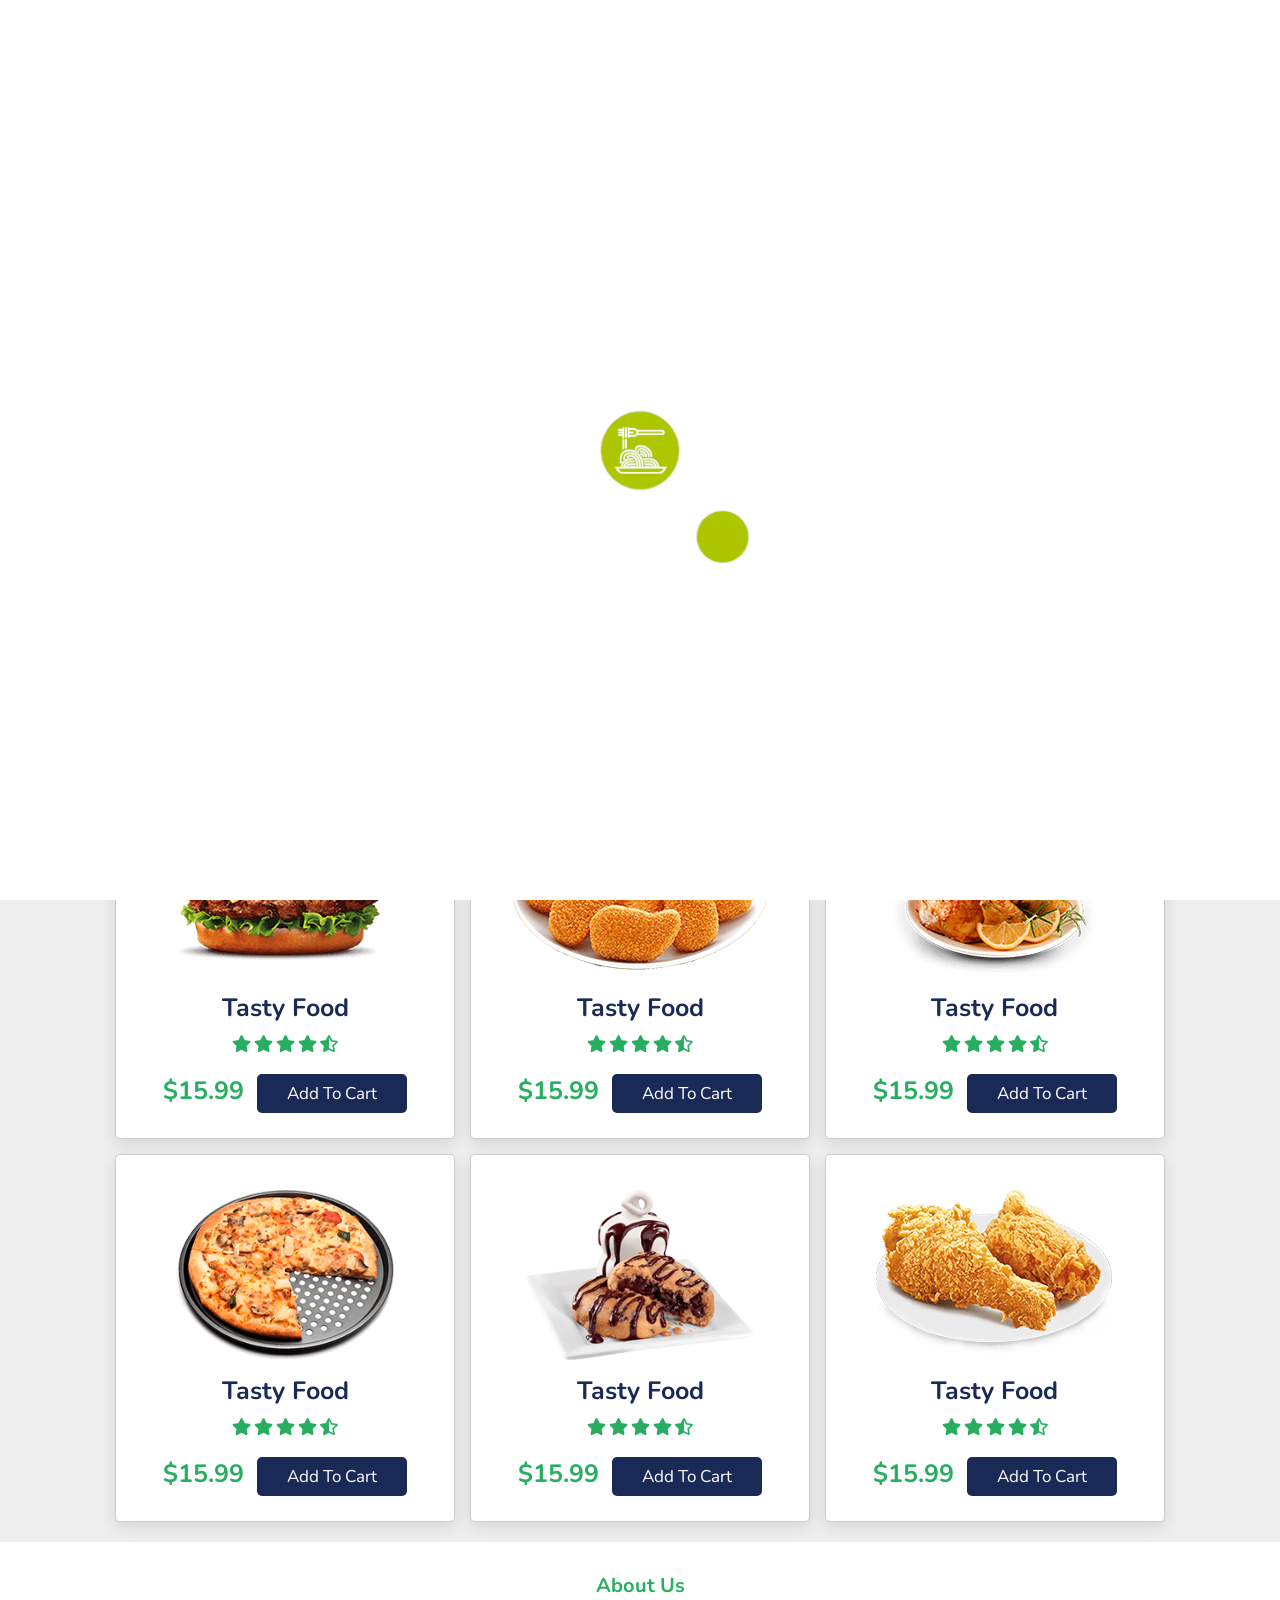
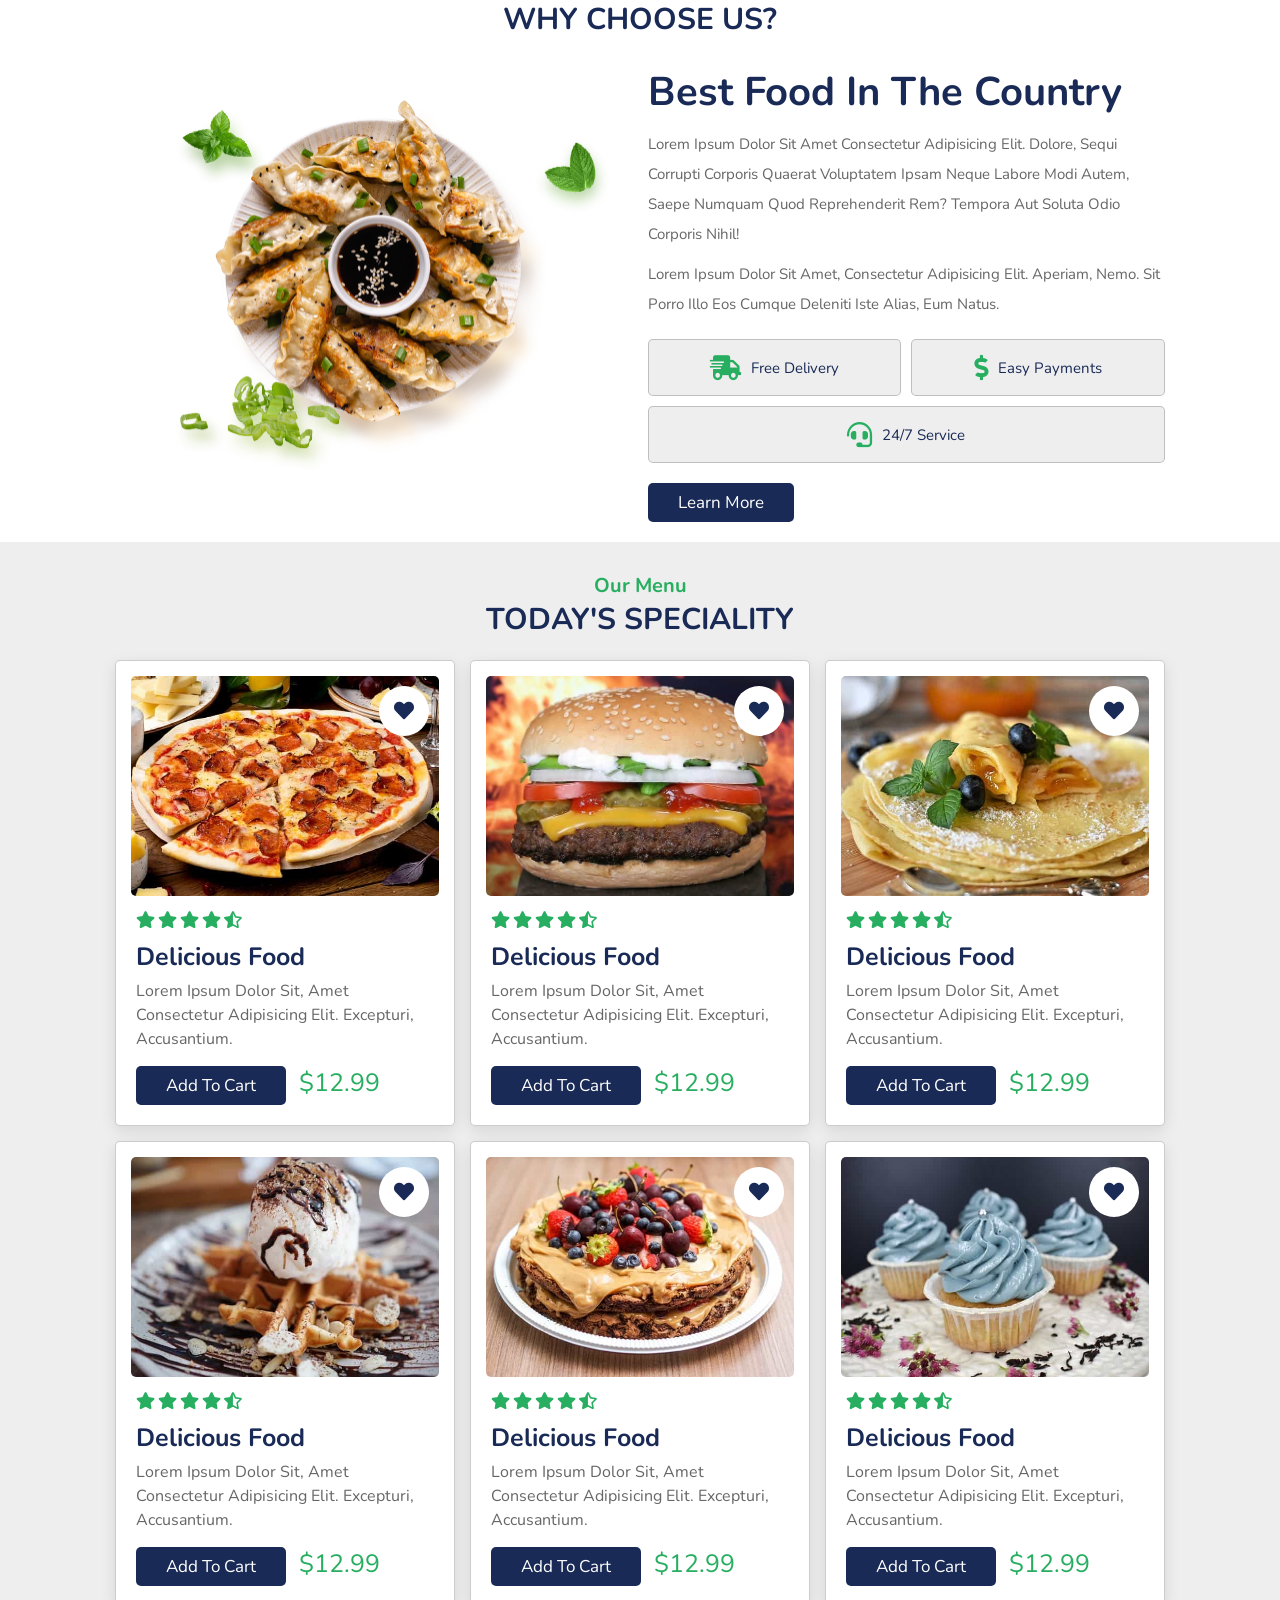
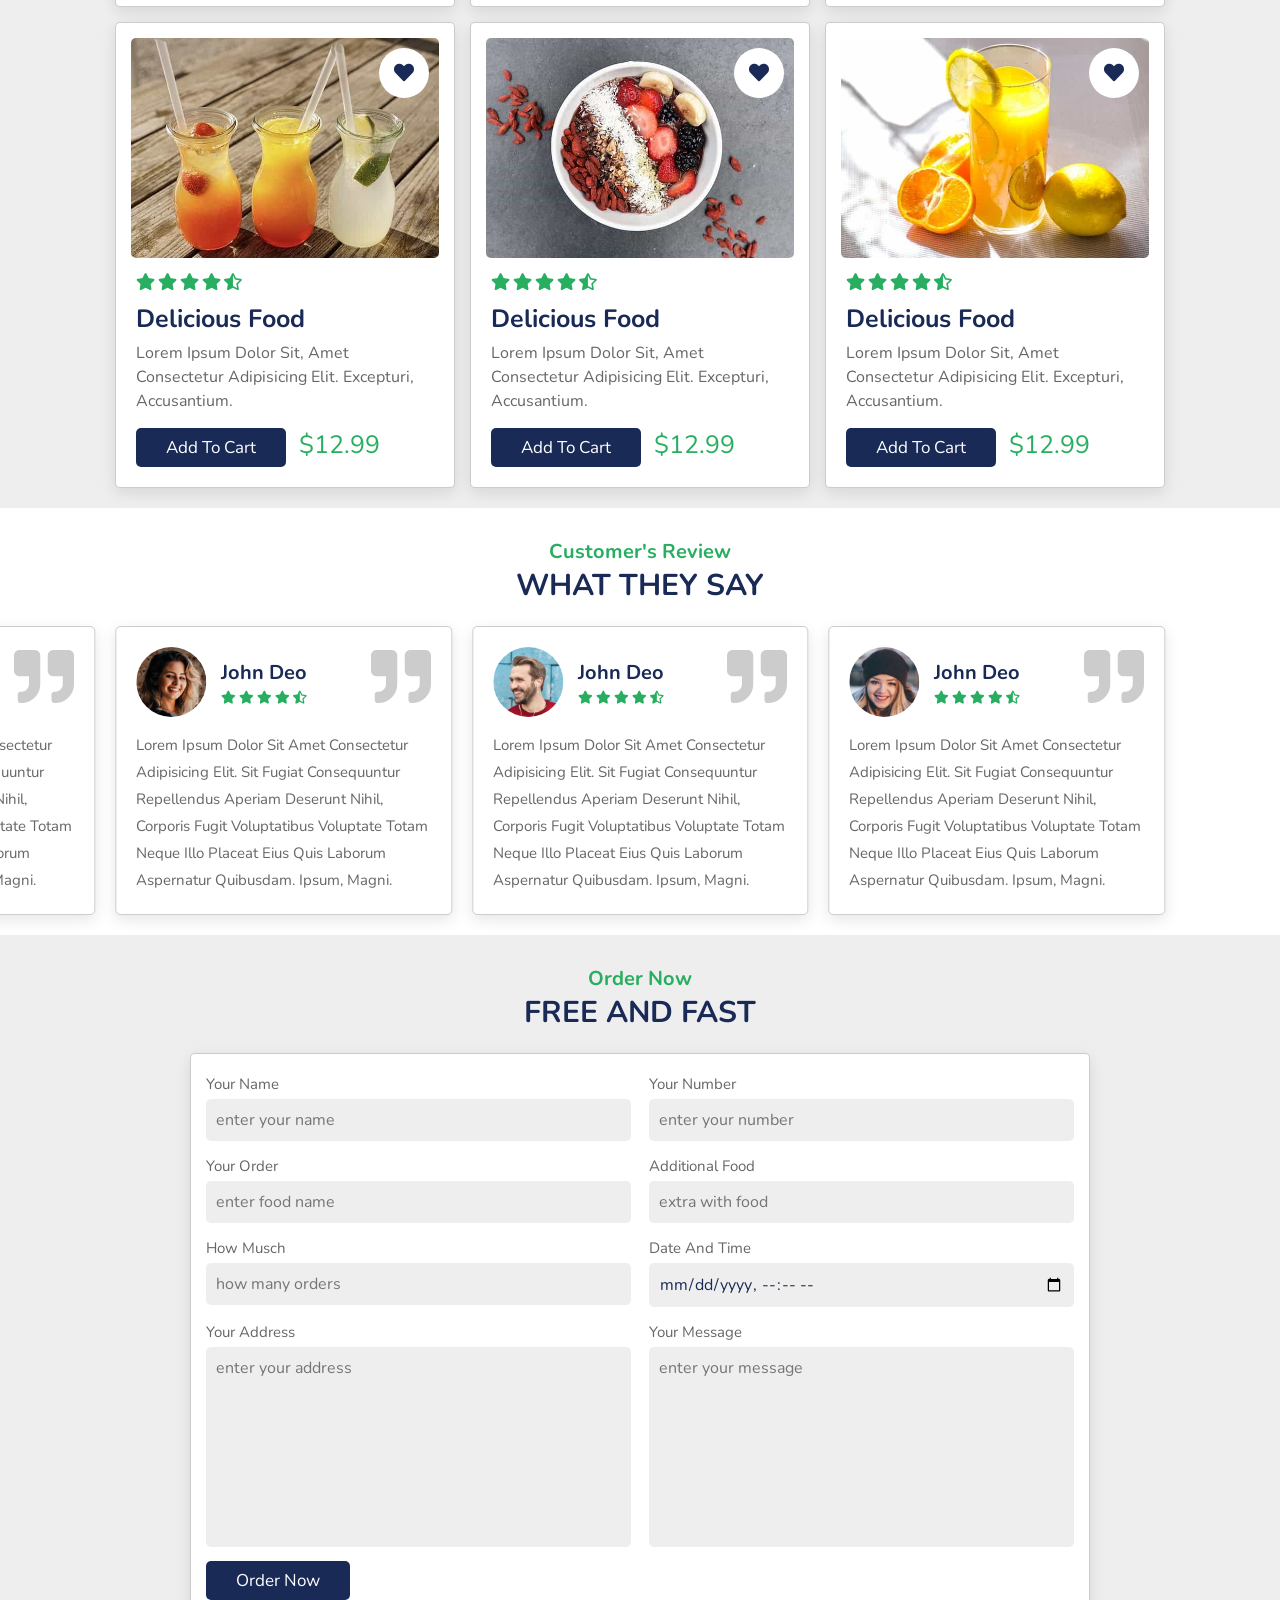
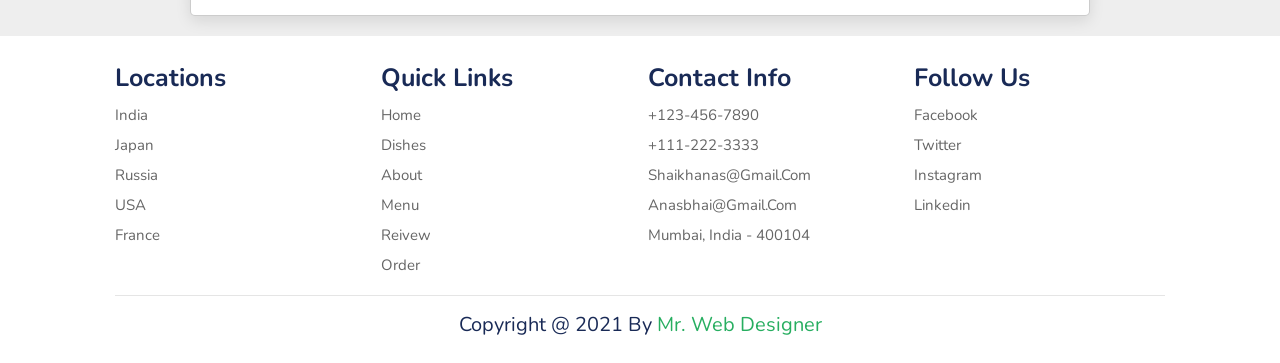
==== food website/index.html @ b9a01b1d "Add files via upload" ====
<!DOCTYPE html>
<html lang="en">
<head>
    <meta charset="UTF-8">
    <meta http-equiv="X-UA-Compatible" content="IE=edge">
    <meta name="viewport" content="width=device-width, initial-scale=1.0">

        <link rel="stylesheet" href="./css/style.css" />
    <title>Food Website Using HTML CSS JS</title>

    <link rel="stylesheet" href="https://unpkg.com/swiper/swiper-bundle.min.css" />

    <link rel="stylesheet" href="https://cdnjs.cloudflare.com/ajax/libs/font-awesome/5.15.3/css/all.min.css">



</head>
<body>
    

<header>

    <a href="#" class="logo"><i class="fas fa-utensils"></i>resto.</a>

    <nav class="navbar">
        <a class="active" href="#home">home</a>
        <a href="#dishes">dishes</a>
        <a href="#about">about</a>
        <a href="#menu">menu</a>
        <a href="#review">review</a>
        <a href="#order">order</a>
    </nav>

    <div class="icons">
        <i class="fas fa-bars" id="menu-bars"></i>
        <i class="fas fa-search" id="search-icon"></i>
        <a href="#" class="fas fa-heart"></a>
        <a href="#" class="fas fa-shopping-cart"></a>
    </div>

</header>

<form action="" id="search-form">
    <input type="search" placeholder="search here..." name="" id="search-box">
    <label for="search-box" class="fas fa-search"></label>
    <i class="fas fa-times" id="close"></i>
</form>


<section class="home" id="home">

    <div class="swiper-container home-slider">

        <div class="swiper-wrapper wrapper">

            <div class="swiper-slide slide">
                <div class="content">
                    <span>our special dish</span>
                    <h3>spicy noodles</h3>
                    <p>Lorem ipsum dolor sit amet consectetur adipisicing elit. Sit natus dolor cumque?</p>
                    <a href="#" class="btn">order now</a>
                </div>
                <div class="image">
                    <img src="images/home-img-1.png" alt="">
                </div>
            </div>

            <div class="swiper-slide slide">
                <div class="content">
                    <span>our special dish</span>
                    <h3>fried chicken</h3>
                    <p>Lorem ipsum dolor sit amet consectetur adipisicing elit. Sit natus dolor cumque?</p>
                    <a href="#" class="btn">order now</a>
                </div>
                <div class="image">
                    <img src="images/home-img-2.png" alt="">
                </div>
            </div>

            <div class="swiper-slide slide">
                <div class="content">
                    <span>our special dish</span>
                    <h3>hot pizza</h3>
                    <p>Lorem ipsum dolor sit amet consectetur adipisicing elit. Sit natus dolor cumque?</p>
                    <a href="#" class="btn">order now</a>
                </div>
                <div class="image">
                    <img src="images/home-img-3.png" alt="">
                </div>
            </div>

        </div>

        <div class="swiper-pagination"></div>

    </div>

</section>


<section class="dishes" id="dishes">

    <h3 class="sub-heading"> our dishes </h3>
    <h1 class="heading"> popular dishes </h1>

    <div class="box-container">

        <div class="box">
            <a href="#" class="fas fa-heart"></a>
            <a href="#" class="fas fa-eye"></a>
            <img src="images/dish-1.png" alt="">
            <h3>tasty food</h3>
            <div class="stars">
                <i class="fas fa-star"></i>
                <i class="fas fa-star"></i>
                <i class="fas fa-star"></i>
                <i class="fas fa-star"></i>
                <i class="fas fa-star-half-alt"></i>
            </div>
            <span>$15.99</span>
            <a href="#" class="btn">add to cart</a>
        </div>

        <div class="box">
            <a href="#" class="fas fa-heart"></a>
            <a href="#" class="fas fa-eye"></a>
            <img src="images/dish-2.png" alt="">
            <h3>tasty food</h3>
            <div class="stars">
                <i class="fas fa-star"></i>
                <i class="fas fa-star"></i>
                <i class="fas fa-star"></i>
                <i class="fas fa-star"></i>
                <i class="fas fa-star-half-alt"></i>
            </div>
            <span>$15.99</span>
            <a href="#" class="btn">add to cart</a>
        </div>

        <div class="box">
            <a href="#" class="fas fa-heart"></a>
            <a href="#" class="fas fa-eye"></a>
            <img src="images/dish-3.png" alt="">
            <h3>tasty food</h3>
            <div class="stars">
                <i class="fas fa-star"></i>
                <i class="fas fa-star"></i>
                <i class="fas fa-star"></i>
                <i class="fas fa-star"></i>
                <i class="fas fa-star-half-alt"></i>
            </div>
            <span>$15.99</span>
            <a href="#" class="btn">add to cart</a>
        </div>

        <div class="box">
            <a href="#" class="fas fa-heart"></a>
            <a href="#" class="fas fa-eye"></a>
            <img src="images/dish-4.png" alt="">
            <h3>tasty food</h3>
            <div class="stars">
                <i class="fas fa-star"></i>
                <i class="fas fa-star"></i>
                <i class="fas fa-star"></i>
                <i class="fas fa-star"></i>
                <i class="fas fa-star-half-alt"></i>
            </div>
            <span>$15.99</span>
            <a href="#" class="btn">add to cart</a>
        </div>

        <div class="box">
            <a href="#" class="fas fa-heart"></a>
            <a href="#" class="fas fa-eye"></a>
            <img src="images/dish-5.png" alt="">
            <h3>tasty food</h3>
            <div class="stars">
                <i class="fas fa-star"></i>
                <i class="fas fa-star"></i>
                <i class="fas fa-star"></i>
                <i class="fas fa-star"></i>
                <i class="fas fa-star-half-alt"></i>
            </div>
            <span>$15.99</span>
            <a href="#" class="btn">add to cart</a>
        </div>

        <div class="box">
            <a href="#" class="fas fa-heart"></a>
            <a href="#" class="fas fa-eye"></a>
            <img src="images/dish-6.png" alt="">
            <h3>tasty food</h3>
            <div class="stars">
                <i class="fas fa-star"></i>
                <i class="fas fa-star"></i>
                <i class="fas fa-star"></i>
                <i class="fas fa-star"></i>
                <i class="fas fa-star-half-alt"></i>
            </div>
            <span>$15.99</span>
            <a href="#" class="btn">add to cart</a>
        </div>

    </div>

</section>


<section class="about" id="about">

    <h3 class="sub-heading"> about us </h3>
    <h1 class="heading"> why choose us? </h1>

    <div class="row">

        <div class="image">
            <img src="images/about-img.png" alt="">
        </div>

        <div class="content">
            <h3>best food in the country</h3>
            <p>Lorem ipsum dolor sit amet consectetur adipisicing elit. Dolore, sequi corrupti corporis quaerat voluptatem ipsam neque labore modi autem, saepe numquam quod reprehenderit rem? Tempora aut soluta odio corporis nihil!</p>
            <p>Lorem ipsum dolor sit amet, consectetur adipisicing elit. Aperiam, nemo. Sit porro illo eos cumque deleniti iste alias, eum natus.</p>
            <div class="icons-container">
                <div class="icons">
                    <i class="fas fa-shipping-fast"></i>
                    <span>free delivery</span>
                </div>
                <div class="icons">
                    <i class="fas fa-dollar-sign"></i>
                    <span>easy payments</span>
                </div>
                <div class="icons">
                    <i class="fas fa-headset"></i>
                    <span>24/7 service</span>
                </div>
            </div>
            <a href="#" class="btn">learn more</a>
        </div>

    </div>

</section>


<section class="menu" id="menu">

    <h3 class="sub-heading"> our menu </h3>
    <h1 class="heading"> today's speciality </h1>

    <div class="box-container">

        <div class="box">
            <div class="image">
                <img src="images/menu-1.jpg" alt="">
                <a href="#" class="fas fa-heart"></a>
            </div>
            <div class="content">
                <div class="stars">
                    <i class="fas fa-star"></i>
                    <i class="fas fa-star"></i>
                    <i class="fas fa-star"></i>
                    <i class="fas fa-star"></i>
                    <i class="fas fa-star-half-alt"></i>
                </div>
                <h3>delicious food</h3>
                <p>Lorem ipsum dolor sit, amet consectetur adipisicing elit. Excepturi, accusantium.</p>
                <a href="#" class="btn">add to cart</a>
                <span class="price">$12.99</span>
            </div>
        </div>

        <div class="box">
            <div class="image">
                <img src="images/menu-2.jpg" alt="">
                <a href="#" class="fas fa-heart"></a>
            </div>
            <div class="content">
                <div class="stars">
                    <i class="fas fa-star"></i>
                    <i class="fas fa-star"></i>
                    <i class="fas fa-star"></i>
                    <i class="fas fa-star"></i>
                    <i class="fas fa-star-half-alt"></i>
                </div>
                <h3>delicious food</h3>
                <p>Lorem ipsum dolor sit, amet consectetur adipisicing elit. Excepturi, accusantium.</p>
                <a href="#" class="btn">add to cart</a>
                <span class="price">$12.99</span>
            </div>
        </div>

        <div class="box">
            <div class="image">
                <img src="images/menu-3.jpg" alt="">
                <a href="#" class="fas fa-heart"></a>
            </div>
            <div class="content">
                <div class="stars">
                    <i class="fas fa-star"></i>
                    <i class="fas fa-star"></i>
                    <i class="fas fa-star"></i>
                    <i class="fas fa-star"></i>
                    <i class="fas fa-star-half-alt"></i>
                </div>
                <h3>delicious food</h3>
                <p>Lorem ipsum dolor sit, amet consectetur adipisicing elit. Excepturi, accusantium.</p>
                <a href="#" class="btn">add to cart</a>
                <span class="price">$12.99</span>
            </div>
        </div>

        <div class="box">
            <div class="image">
                <img src="images/menu-4.jpg" alt="">
                <a href="#" class="fas fa-heart"></a>
            </div>
            <div class="content">
                <div class="stars">
                    <i class="fas fa-star"></i>
                    <i class="fas fa-star"></i>
                    <i class="fas fa-star"></i>
                    <i class="fas fa-star"></i>
                    <i class="fas fa-star-half-alt"></i>
                </div>
                <h3>delicious food</h3>
                <p>Lorem ipsum dolor sit, amet consectetur adipisicing elit. Excepturi, accusantium.</p>
                <a href="#" class="btn">add to cart</a>
                <span class="price">$12.99</span>
            </div>
        </div>

        <div class="box">
            <div class="image">
                <img src="images/menu-5.jpg" alt="">
                <a href="#" class="fas fa-heart"></a>
            </div>
            <div class="content">
                <div class="stars">
                    <i class="fas fa-star"></i>
                    <i class="fas fa-star"></i>
                    <i class="fas fa-star"></i>
                    <i class="fas fa-star"></i>
                    <i class="fas fa-star-half-alt"></i>
                </div>
                <h3>delicious food</h3>
                <p>Lorem ipsum dolor sit, amet consectetur adipisicing elit. Excepturi, accusantium.</p>
                <a href="#" class="btn">add to cart</a>
                <span class="price">$12.99</span>
            </div>
        </div>

        <div class="box">
            <div class="image">
                <img src="images/menu-6.jpg" alt="">
                <a href="#" class="fas fa-heart"></a>
            </div>
            <div class="content">
                <div class="stars">
                    <i class="fas fa-star"></i>
                    <i class="fas fa-star"></i>
                    <i class="fas fa-star"></i>
                    <i class="fas fa-star"></i>
                    <i class="fas fa-star-half-alt"></i>
                </div>
                <h3>delicious food</h3>
                <p>Lorem ipsum dolor sit, amet consectetur adipisicing elit. Excepturi, accusantium.</p>
                <a href="#" class="btn">add to cart</a>
                <span class="price">$12.99</span>
            </div>
        </div>

        <div class="box">
            <div class="image">
                <img src="images/menu-7.jpg" alt="">
                <a href="#" class="fas fa-heart"></a>
            </div>
            <div class="content">
                <div class="stars">
                    <i class="fas fa-star"></i>
                    <i class="fas fa-star"></i>
                    <i class="fas fa-star"></i>
                    <i class="fas fa-star"></i>
                    <i class="fas fa-star-half-alt"></i>
                </div>
                <h3>delicious food</h3>
                <p>Lorem ipsum dolor sit, amet consectetur adipisicing elit. Excepturi, accusantium.</p>
                <a href="#" class="btn">add to cart</a>
                <span class="price">$12.99</span>
            </div>
        </div>

        <div class="box">
            <div class="image">
                <img src="images/menu-8.jpg" alt="">
                <a href="#" class="fas fa-heart"></a>
            </div>
            <div class="content">
                <div class="stars">
                    <i class="fas fa-star"></i>
                    <i class="fas fa-star"></i>
                    <i class="fas fa-star"></i>
                    <i class="fas fa-star"></i>
                    <i class="fas fa-star-half-alt"></i>
                </div>
                <h3>delicious food</h3>
                <p>Lorem ipsum dolor sit, amet consectetur adipisicing elit. Excepturi, accusantium.</p>
                <a href="#" class="btn">add to cart</a>
                <span class="price">$12.99</span>
            </div>
        </div>

        <div class="box">
            <div class="image">
                <img src="images/menu-9.jpg" alt="">
                <a href="#" class="fas fa-heart"></a>
            </div>
            <div class="content">
                <div class="stars">
                    <i class="fas fa-star"></i>
                    <i class="fas fa-star"></i>
                    <i class="fas fa-star"></i>
                    <i class="fas fa-star"></i>
                    <i class="fas fa-star-half-alt"></i>
                </div>
                <h3>delicious food</h3>
                <p>Lorem ipsum dolor sit, amet consectetur adipisicing elit. Excepturi, accusantium.</p>
                <a href="#" class="btn">add to cart</a>
                <span class="price">$12.99</span>
            </div>
        </div>

    </div>

</section>


<section class="review" id="review">

    <h3 class="sub-heading"> customer's review </h3>
    <h1 class="heading"> what they say </h1>

    <div class="swiper-container review-slider">

        <div class="swiper-wrapper">

            <div class="swiper-slide slide">
                <i class="fas fa-quote-right"></i>
                <div class="user">
                    <img src="images/pic-1.png" alt="">
                    <div class="user-info">
                        <h3>john deo</h3>
                        <div class="stars">
                            <i class="fas fa-star"></i>
                            <i class="fas fa-star"></i>
                            <i class="fas fa-star"></i>
                            <i class="fas fa-star"></i>
                            <i class="fas fa-star-half-alt"></i>
                        </div>
                    </div>
                </div>
                <p>Lorem ipsum dolor sit amet consectetur adipisicing elit. Sit fugiat consequuntur repellendus aperiam deserunt nihil, corporis fugit voluptatibus voluptate totam neque illo placeat eius quis laborum aspernatur quibusdam. Ipsum, magni.</p>
            </div>

            <div class="swiper-slide slide">
                <i class="fas fa-quote-right"></i>
                <div class="user">
                    <img src="images/pic-2.png" alt="">
                    <div class="user-info">
                        <h3>john deo</h3>
                        <div class="stars">
                            <i class="fas fa-star"></i>
                            <i class="fas fa-star"></i>
                            <i class="fas fa-star"></i>
                            <i class="fas fa-star"></i>
                            <i class="fas fa-star-half-alt"></i>
                        </div>
                    </div>
                </div>
                <p>Lorem ipsum dolor sit amet consectetur adipisicing elit. Sit fugiat consequuntur repellendus aperiam deserunt nihil, corporis fugit voluptatibus voluptate totam neque illo placeat eius quis laborum aspernatur quibusdam. Ipsum, magni.</p>
            </div>

            <div class="swiper-slide slide">
                <i class="fas fa-quote-right"></i>
                <div class="user">
                    <img src="images/pic-3.png" alt="">
                    <div class="user-info">
                        <h3>john deo</h3>
                        <div class="stars">
                            <i class="fas fa-star"></i>
                            <i class="fas fa-star"></i>
                            <i class="fas fa-star"></i>
                            <i class="fas fa-star"></i>
                            <i class="fas fa-star-half-alt"></i>
                        </div>
                    </div>
                </div>
                <p>Lorem ipsum dolor sit amet consectetur adipisicing elit. Sit fugiat consequuntur repellendus aperiam deserunt nihil, corporis fugit voluptatibus voluptate totam neque illo placeat eius quis laborum aspernatur quibusdam. Ipsum, magni.</p>
            </div>

            <div class="swiper-slide slide">
                <i class="fas fa-quote-right"></i>
                <div class="user">
                    <img src="images/pic-4.png" alt="">
                    <div class="user-info">
                        <h3>john deo</h3>
                        <div class="stars">
                            <i class="fas fa-star"></i>
                            <i class="fas fa-star"></i>
                            <i class="fas fa-star"></i>
                            <i class="fas fa-star"></i>
                            <i class="fas fa-star-half-alt"></i>
                        </div>
                    </div>
                </div>
                <p>Lorem ipsum dolor sit amet consectetur adipisicing elit. Sit fugiat consequuntur repellendus aperiam deserunt nihil, corporis fugit voluptatibus voluptate totam neque illo placeat eius quis laborum aspernatur quibusdam. Ipsum, magni.</p>
            </div>

        </div>

    </div>
    
</section>


<section class="order" id="order">

    <h3 class="sub-heading"> order now </h3>
    <h1 class="heading"> free and fast </h1>

    <form action="">

        <div class="inputBox">
            <div class="input">
                <span>your name</span>
                <input type="text" placeholder="enter your name">
            </div>
            <div class="input">
                <span>your number</span>
                <input type="number" placeholder="enter your number">
            </div>
        </div>
        <div class="inputBox">
            <div class="input">
                <span>your order</span>
                <input type="text" placeholder="enter food name">
            </div>
            <div class="input">
                <span>additional food</span>
                <input type="test" placeholder="extra with food">
            </div>
        </div>
        <div class="inputBox">
            <div class="input">
                <span>how musch</span>
                <input type="number" placeholder="how many orders">
            </div>
            <div class="input">
                <span>date and time</span>
                <input type="datetime-local">
            </div>
        </div>
        <div class="inputBox">
            <div class="input">
                <span>your address</span>
                <textarea name="" placeholder="enter your address" id="" cols="30" rows="10"></textarea>
            </div>
            <div class="input">
                <span>your message</span>
                <textarea name="" placeholder="enter your message" id="" cols="30" rows="10"></textarea>
            </div>
        </div>

        <input type="submit" value="order now" class="btn">

    </form>

</section>


<section class="footer">

    <div class="box-container">

        <div class="box">
            <h3>locations</h3>
            <a href="#">india</a>
            <a href="#">japan</a>
            <a href="#">russia</a>
            <a href="#">USA</a>
            <a href="#">france</a>
        </div>

        <div class="box">
            <h3>quick links</h3>
            <a href="#">home</a>
            <a href="#">dishes</a>
            <a href="#">about</a>
            <a href="#">menu</a>
            <a href="#">reivew</a>
            <a href="#">order</a>
        </div>

        <div class="box">
            <h3>contact info</h3>
            <a href="#">+123-456-7890</a>
            <a href="#">+111-222-3333</a>
            <a href="#">shaikhanas@gmail.com</a>
            <a href="#">anasbhai@gmail.com</a>
            <a href="#">mumbai, india - 400104</a>
        </div>

        <div class="box">
            <h3>follow us</h3>
            <a href="#">facebook</a>
            <a href="#">twitter</a>
            <a href="#">instagram</a>
            <a href="#">linkedin</a>
        </div>

    </div>

    <div class="credit"> copyright @ 2021 by <span>mr. web designer</span> </div>

</section>

<div class="loader-container">
    <img src="images/loader.gif" alt="">
</div>




















</body>

<script src="https://unpkg.com/swiper/swiper-bundle.min.js"></script>

<!-- custom js file link  -->
<script src="js/script.js"></script>


</html>
---- food website/css/style.css ----
@import url('https://fonts.googleapis.com/css2?family=Nunito:wght@200;300;400;600;700&display=swap');

:root{
    --green:#27ae60;
    --black:#192a56;
    --light-color:#666;
    --box-shadow:0 .5rem 1.5rem rgba(0,0,0,.1);
}

*{
    font-family: 'Nunito', sans-serif;
    margin:0; padding:0;
    box-sizing: border-box;
    text-decoration: none;
    outline: none; border:none;
    text-transform: capitalize;
    transition: all .2s linear;
}

html{
    font-size: 62.5%;
    overflow-x: hidden;
    scroll-padding-top: 5.5rem;
    scroll-behavior: smooth;
}

section{
    padding:2rem 9%;
}

section:nth-child(even){
    background:#eee;
}

.sub-heading{
    text-align: center;
    color:var(--green);
    font-size: 2rem;
    padding-top: 1rem;
}

.heading{
    text-align: center;
    color:var(--black);
    font-size: 3rem;
    padding-bottom: 2rem;
    text-transform: uppercase;
}

.btn{
    margin-top: 1rem;
    display: inline-block;
    font-size: 1.7rem;
    color:#fff;
    background: var(--black);
    border-radius: .5rem;
    cursor: pointer;
    padding:.8rem 3rem;
}

.btn:hover{
    background: var(--green);
    letter-spacing: .1rem;
}

header{
    position: fixed;
    top:0; left: 0; right:0;
    background: #fff;
    padding:1rem 7%;
    display: flex;
    align-items: center;
    justify-content: space-between;
    z-index: 1000;
    box-shadow: var(--box-shadow);
}

header .logo{
    color:var(--black);
    font-size: 2.5rem;
    font-weight: bolder;
}

header .logo i{
    color:var(--green);
}

header .navbar a{
    font-size: 1.7rem;
    border-radius: .5rem;
    padding:.5rem 1.5rem;
    color:var(--light-color);
}

header .navbar a.active,
header .navbar a:hover{
    color:#fff;
    background: var(--green);
}

header .icons i,
header .icons a{
    cursor: pointer;
    margin-left: .5rem;
    height:4.5rem;
    line-height: 4.5rem;
    width:4.5rem;
    text-align: center;
    font-size: 1.7rem;
    color:var(--black);
    border-radius: 50%;
    background: #eee;
}

header .icons i:hover,
header .icons a:hover{
    color:#fff;
    background: var(--green);
    transform: rotate(360deg);
}

header .icons #menu-bars{
    display: none;
}

#search-form{
    position: fixed;
    top:-110%; left:0; 
    height:100%; width:100%;
    z-index: 1004;
    background:rgba(0,0,0,.8);
    display: flex;
    align-items: center;
    justify-content: center;
    padding:0 1rem;
}

#search-form.active{
    top:0;
}

#search-form #search-box{
    width:50rem;
    border-bottom: .1rem solid #fff;
    padding:1rem 0;
    color:#fff;
    font-size: 3rem;
    text-transform: none;
    background:none;
}

#search-form #search-box::placeholder{
    color:#eee;
}

#search-form #search-box::-webkit-search-cancel-button{
    -webkit-appearance: none;
}

#search-form label{
    color:#fff;
    cursor:pointer;
    font-size: 3rem;
}

#search-form label:hover{
    color:var(--green);
}

#search-form #close{
    position: absolute;
    color:#fff;
    cursor: pointer;
    top: 2rem; right:3rem;
    font-size: 5rem;
}

.home .home-slider .slide{
    display: flex;
    align-items: center;
    flex-wrap: wrap;
    gap:2rem; 
    padding-top: 9rem;
}

.home .home-slider .slide .content{
    flex:1 1 45rem;
}

.home .home-slider .slide .image{
    flex:1 1 45rem;
}

.home .home-slider .slide .image img{
    width: 100%;
}

.home .home-slider .slide .content span{
    color:var(--green);
    font-size: 2.5rem;
}

.home .home-slider .slide .content h3{
    color:var(--black);
    font-size: 7rem;
}

.home .home-slider .slide .content p{
    color:var(--light-color);
    font-size: 2.2rem;
    padding:.5rem 0;
    line-height: 1.5;
}

.swiper-pagination-bullet-active{
    background:var(--green);
}

.dishes .box-container{
    display: grid;
    grid-template-columns: repeat(auto-fit, minmax(28rem, 1fr));
    gap:1.5rem;
}

.dishes .box-container .box{
    padding:2.5rem;
    background:#fff;
    border-radius: .5rem;
    border:.1rem solid rgba(0,0,0,.2);
    box-shadow: var(--box-shadow);
    position: relative;
    overflow: hidden;
    text-align: center;
}

.dishes .box-container .box .fa-heart,
.dishes .box-container .box .fa-eye{
    position: absolute;
    top:1.5rem;
    background:#eee;
    border-radius: 50%;
    height: 5rem;
    width:5rem;
    line-height: 5rem;
    font-size: 2rem;
    color:var(--black);
}

.dishes .box-container .box .fa-heart:hover,
.dishes .box-container .box .fa-eye:hover{
    background: var(--green);
    color:#fff;
}

.dishes .box-container .box .fa-heart{
    right:-15rem;
}

.dishes .box-container .box .fa-eye{
    left:-15rem;
}

.dishes .box-container .box:hover .fa-heart{
    right:1.5rem;
}

.dishes .box-container .box:hover .fa-eye{
    left:1.5rem;
}

.dishes .box-container .box img{
    height:17rem;
    margin:1rem 0;
}

.dishes .box-container .box h3{
    color:var(--black);
    font-size: 2.5rem;
}

.dishes .box-container .box .stars{
    padding:1rem 0;
}

.dishes .box-container .box .stars i{
    font-size: 1.7rem;
    color:var(--green);
}

.dishes .box-container .box span{
    color:var(--green);
    font-weight: bolder;
    margin-right: 1rem;
    font-size: 2.5rem;
}

.about .row{
    display: flex;
    flex-wrap: wrap;
    gap:1.5rem;
    align-items: center;
}

.about .row .image{
    flex:1 1 45rem;
}

.about .row .image img{ 
    width: 100%;
}

.about .row .content{
    flex:1 1 45rem;
}

.about .row .content h3{
    color:var(--black);
    font-size: 4rem;
    padding:.5rem 0;
}

.about .row .content p{
    color:var(--light-color);
    font-size: 1.5rem;
    padding:.5rem 0;
    line-height: 2;
}

.about .row .content .icons-container{
    display: flex;
    gap:1rem;
    flex-wrap: wrap;
    padding:1rem 0;
    margin-top: .5rem;
}

.about .row .content .icons-container .icons{
    background:#eee;
    border-radius: .5rem;
    border:.1rem solid rgba(0,0,0,.2);
    display: flex;
    align-items: center;
    justify-content: center;
    gap:1rem;
    flex:1 1 17rem;
    padding:1.5rem 1rem;
}

.about .row .content .icons-container .icons i{
    font-size: 2.5rem;
    color:var(--green);
}

.about .row .content .icons-container .icons span{
    font-size: 1.5rem;
    color:var(--black);
}

.menu .box-container{
    display: grid;
    grid-template-columns: repeat(auto-fit, minmax(30rem, 1fr));
    gap:1.5rem;
}

.menu .box-container .box{
    background: #fff;
    border:.1rem solid rgba(0,0,0,.2);
    border-radius: .5rem;
    box-shadow: var(--box-shadow);    
}

.menu .box-container .box .image{
    height: 25rem;
    width: 100%;
    padding:1.5rem;
    overflow: hidden;
    position: relative;
}

.menu .box-container .box .image img{
    height: 100%;
    width: 100%;
    border-radius: .5rem;
    object-fit: cover;
}

.menu .box-container .box .image .fa-heart{
    position: absolute;
    top:2.5rem; right: 2.5rem;
    height: 5rem;
    width: 5rem;
    line-height: 5rem;
    text-align: center;
    font-size: 2rem;
    background: #fff;
    border-radius: 50%;
    color:var(--black);
}

.menu .box-container .box .image .fa-heart:hover{
    background-color: var(--green);
    color:#fff;
}

.menu .box-container .box .content{
    padding:2rem;
    padding-top: 0;
}

.menu .box-container .box .content .stars{
    padding-bottom: 1rem;
}

.menu .box-container .box .content .stars i{
   font-size: 1.7rem;
   color:var(--green);
}

.menu .box-container .box .content h3{
    color:var(--black);
    font-size: 2.5rem;
}

.menu .box-container .box .content p{
    color:var(--light-color);
    font-size: 1.6rem;
    padding:.5rem 0;
    line-height: 1.5;
}

.menu .box-container .box .content .price{
    color:var(--green);
    margin-left: 1rem;
    font-size: 2.5rem;
}

.review .slide{
    padding:2rem;
    box-shadow:var(--box-shadow);
    border:.1rem solid rgba(0,0,0,.2);
    border-radius: .5rem;
    position: relative;    
}

.review .slide .fa-quote-right{
    position: absolute;
    top:2rem; right:2rem;
    font-size: 6rem;
    color:#ccc;
}

.review .slide .user{
    display: flex;
    gap:1.5rem;
    align-items: center;
    padding-bottom: 1.5rem;
}

.review .slide .user img{
    height: 7rem;
    width: 7rem;
    border-radius: 50%;
    object-fit: cover;
}

.review .slide .user h3{
    color:var(--black);
    font-size: 2rem;
    padding-bottom: .5rem;
}

.review .slide .user i{
    font-size: 1.3rem;
    color:var(--green);
}

.review .slide p{
    font-size: 1.5rem;
    line-height: 1.8;
    color:var(--light-color);
}

.order form{
    max-width:90rem;
    border-radius: .5rem;
    box-shadow: var(--box-shadow);
    border:.1rem solid rgba(0,0,0,.2);
    background:#fff;
    padding:1.5rem;
    margin:0 auto;
}

.order form .inputBox{
    display: flex;
    flex-wrap: wrap;
    justify-content: space-between;
}

.order form .inputBox .input{
    width:49%;
}

.order form .inputBox .input span{
    display:block;
    padding:.5rem 0;
    font-size: 1.5rem;
    color:var(--light-color);
}

.order form .inputBox .input input,
.order form .inputBox .input textarea{
    background:#eee;
    border-radius: .5rem;
    padding:1rem;
    font-size: 1.6rem;
    color:var(--black);
    text-transform: none;
    margin-bottom: 1rem;
    width:100%;
}

.order form .inputBox .input input:focus,
.order form .inputBox .input textarea:focus{
    border:.1rem solid var(--green);
}

.order form .inputBox .input textarea{
    height:20rem;
    resize: none;
}

.order form .btn{
    margin-top: 0;
}

.footer .box-container{
    display: grid;
    grid-template-columns: repeat(auto-fit, minmax(25rem, 1fr));
    gap:1.5rem;
}

.footer .box-container .box h3{
    padding:.5rem 0;
    font-size: 2.5rem;
    color:var(--black);
}

.footer .box-container .box a{
    display: block;
    padding:.5rem 0;
    font-size: 1.5rem;
    color:var(--light-color);
}

.footer .box-container .box a:hover{
    color:var(--green);
    text-decoration: underline;
}

.footer .credit{
    text-align: center;
    border-top: .1rem solid rgba(0,0,0,.1);
    font-size: 2rem;
    color:var(--black);
    padding:.5rem;
    padding-top: 1.5rem;
    margin-top: 1.5rem;
}

.footer .credit span{
    color:var(--green);
}

.loader-container{
    position: fixed;
    top:0; left:0;
    height:100%; 
    width:100%;
    z-index: 10000;
    background:#fff;
    display: flex;
    align-items: center;
    justify-content: center;
    overflow: hidden;
}

.loader-container img{
    width:35rem;
}

.loader-container.fade-out{
    top:-110%;
    opacity:0;
}


































/* media queries  */

@media (max-width:991px){

    html{
        font-size: 55%;
    }
    
    header{
        padding:1rem 2rem;
    }

    section{
        padding:2rem;
    }


}

@media (max-width:768px){

    header .icons #menu-bars{
        display: inline-block;
    }

    header .navbar{
        position: absolute;
        top:100%; left:0; right:0;
        background:#fff;
        border-top: .1rem solid rgba(0,0,0,.2);
        border-bottom: .1rem solid rgba(0,0,0,.2);
        padding:1rem;
        clip-path: polygon(0 0, 100% 0, 100% 0, 0 0);
    }

    header .navbar.active{
        clip-path: polygon(0 0, 100% 0, 100% 100%, 0% 100%);
    }

    header .navbar a{
        display: block;
        padding:1.5rem;
        margin:1rem;
        font-size: 2rem;
        background:#eee;
    }

    #search-form #search-box{
        width:90%;
        margin:0 1rem;
    }

    .home .home-slider .slide .content h3{
        font-size: 5rem;
    }

}

@media (max-width:450px){

    html{
        font-size: 50%;
    }

    .dishes .box-container .box img{
        height:auto;
        width: 100%;
    }

    .order form .inputBox .input{
        width:100%;
    }

}
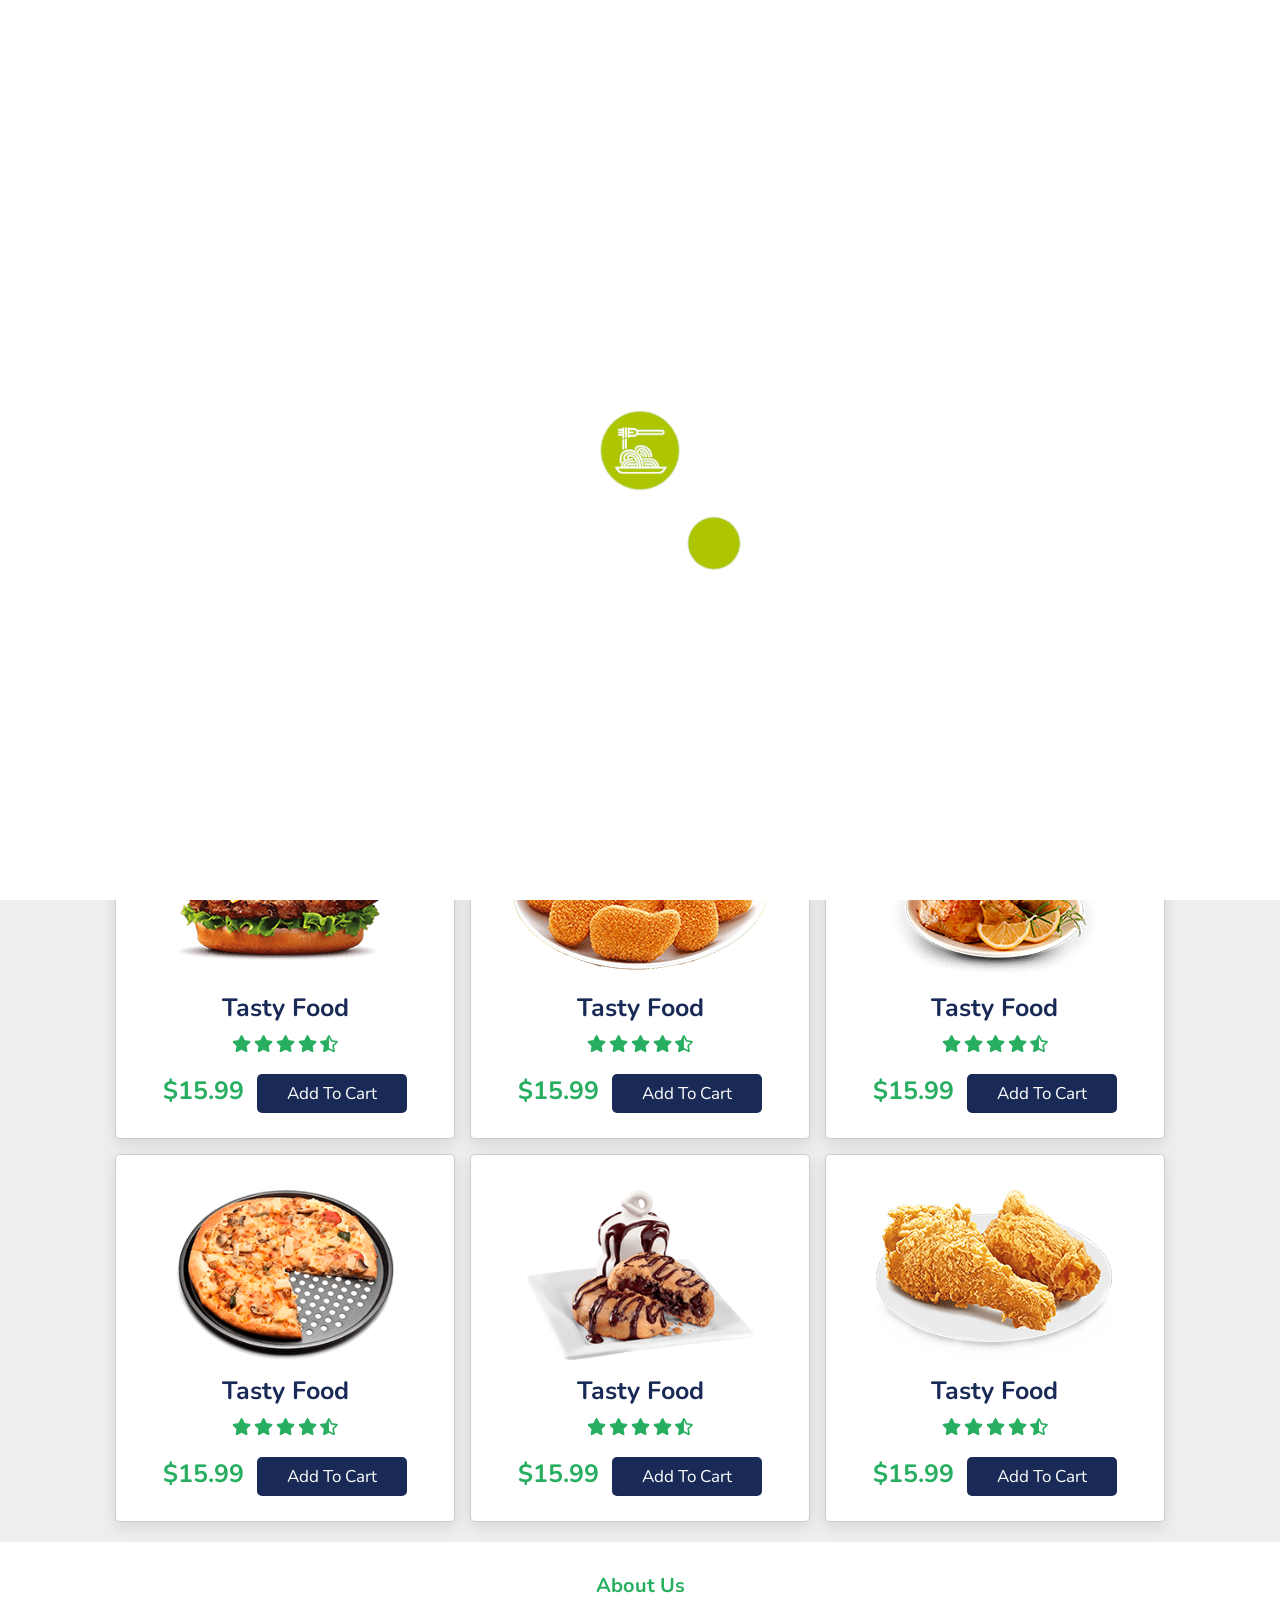
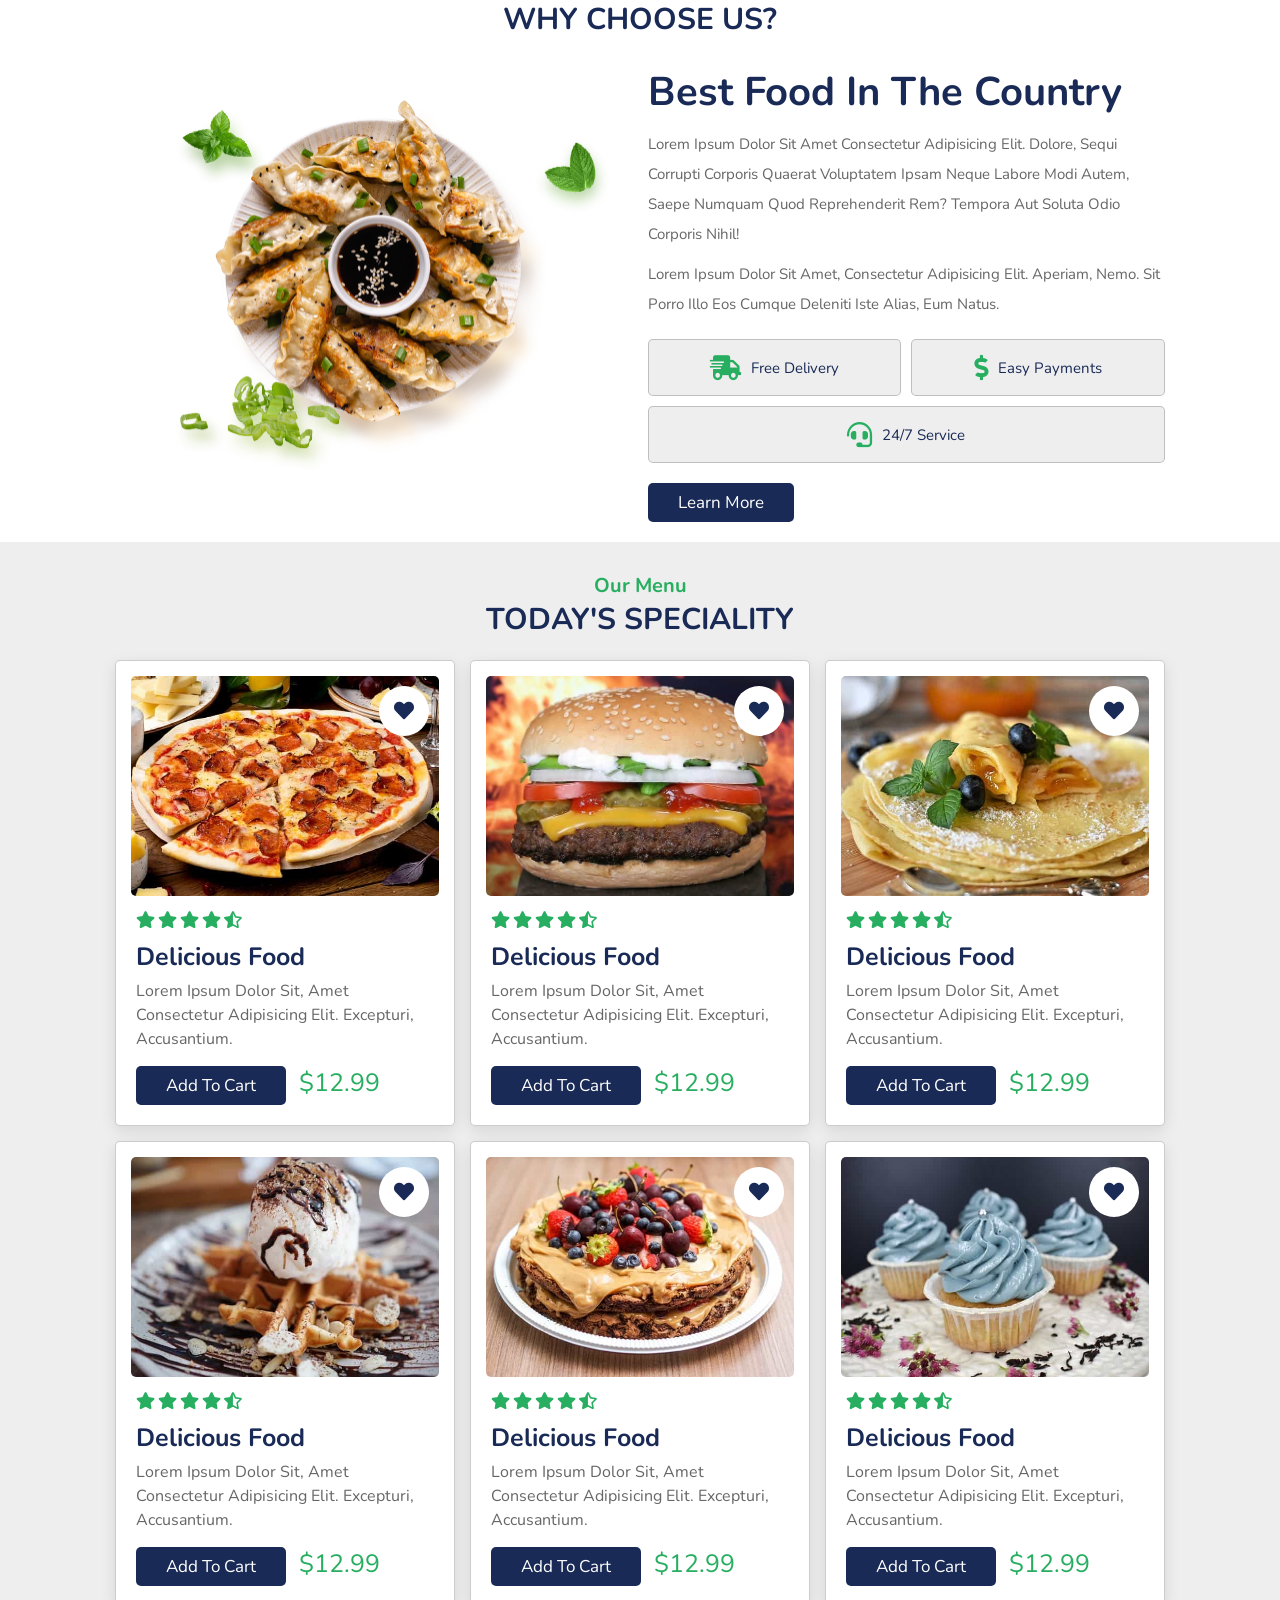
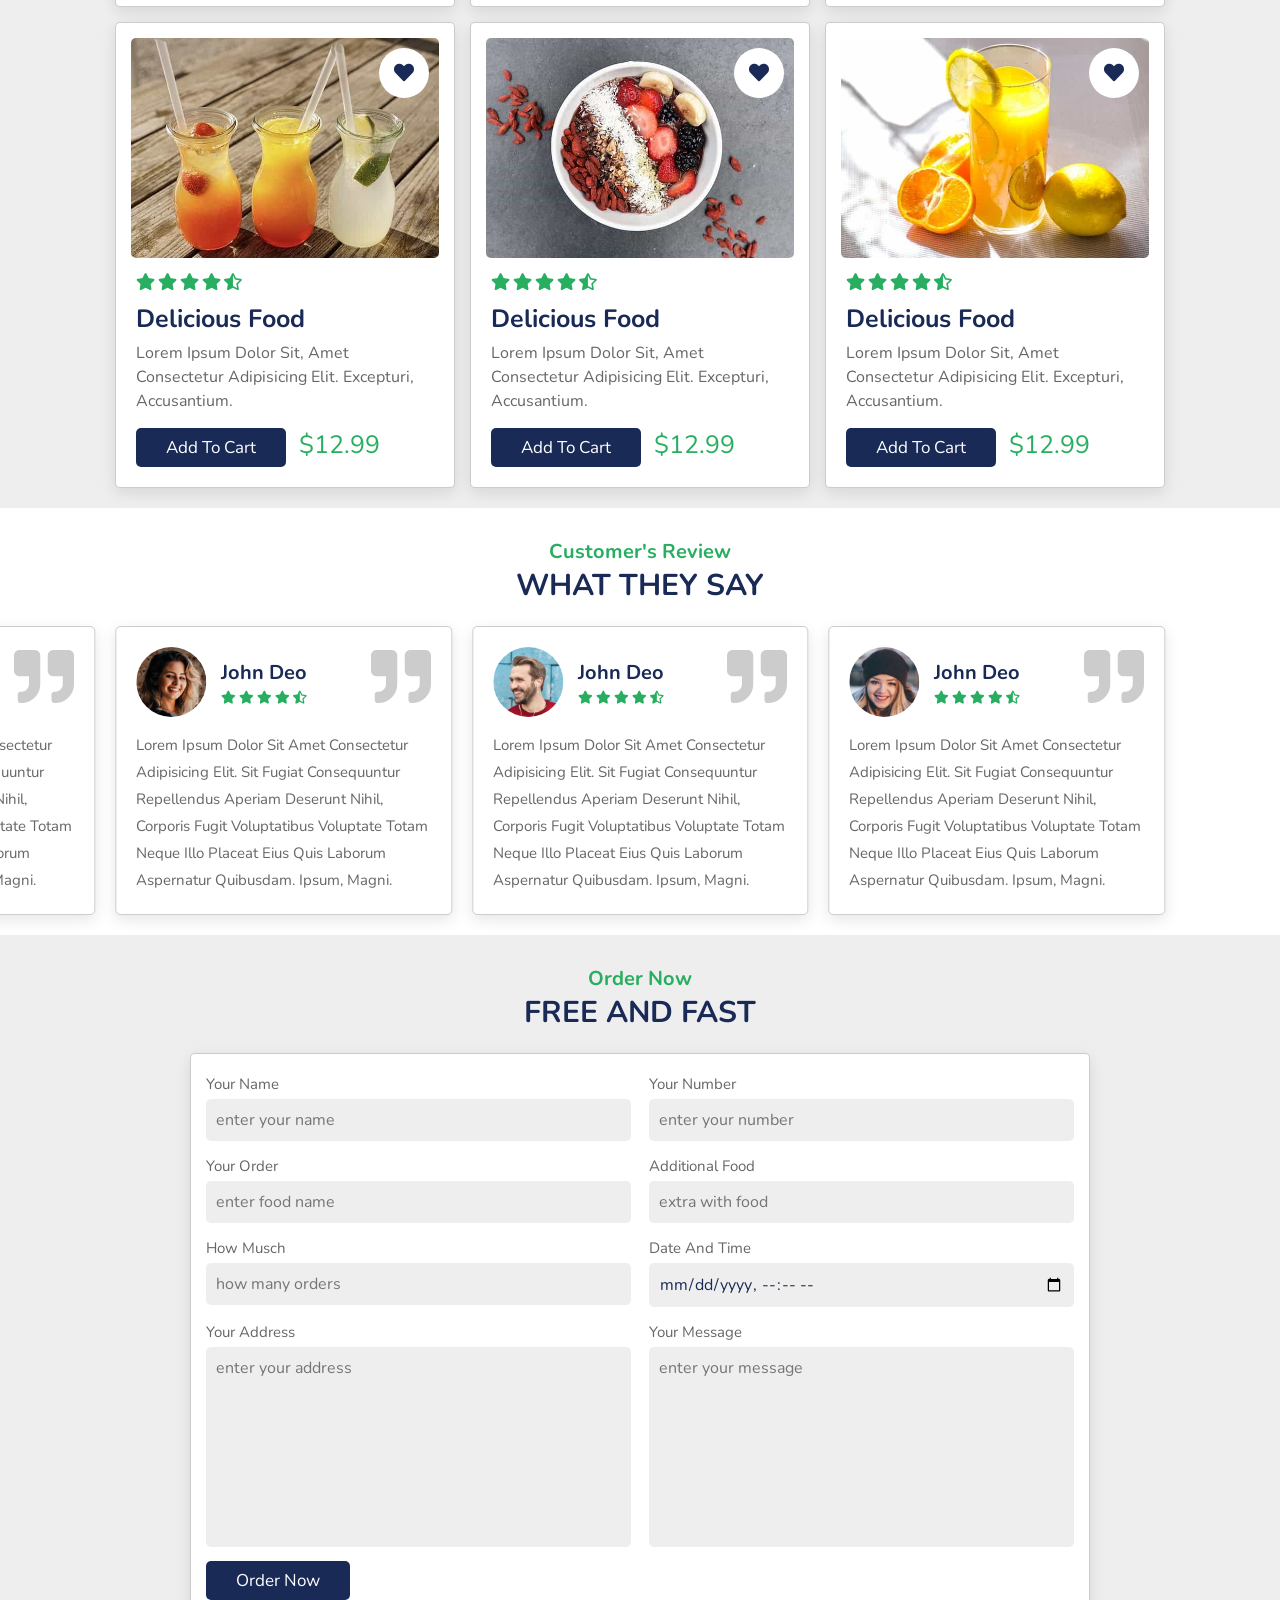
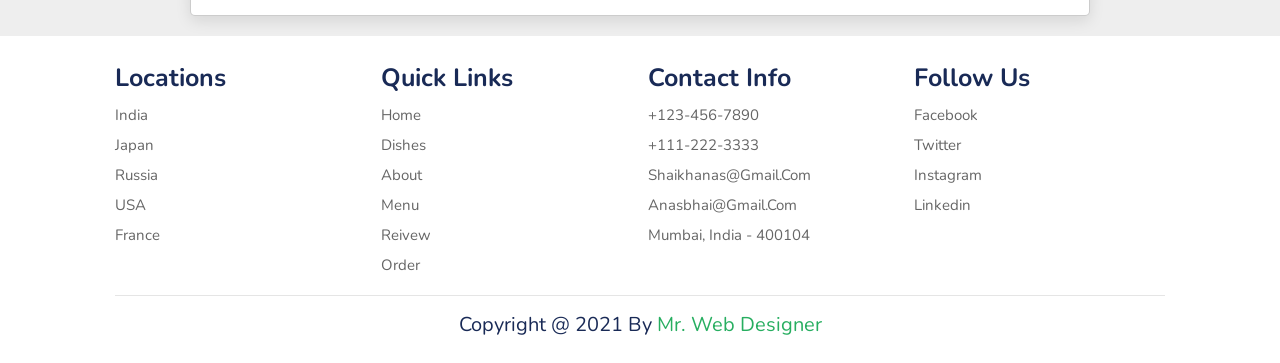
==== commit cdefc68e: "Update index.html" ====
--- a/food website/index.html
+++ b/food website/index.html
@@ -87,6 +87,7 @@
                 <div class="image">
                     <img src="images/home-img-3.png" alt="">
                 </div>
+                
             </div>
 
         </div>
@@ -655,4 +656,4 @@
 <script src="js/script.js"></script>
 
 
-</html>+</html>
